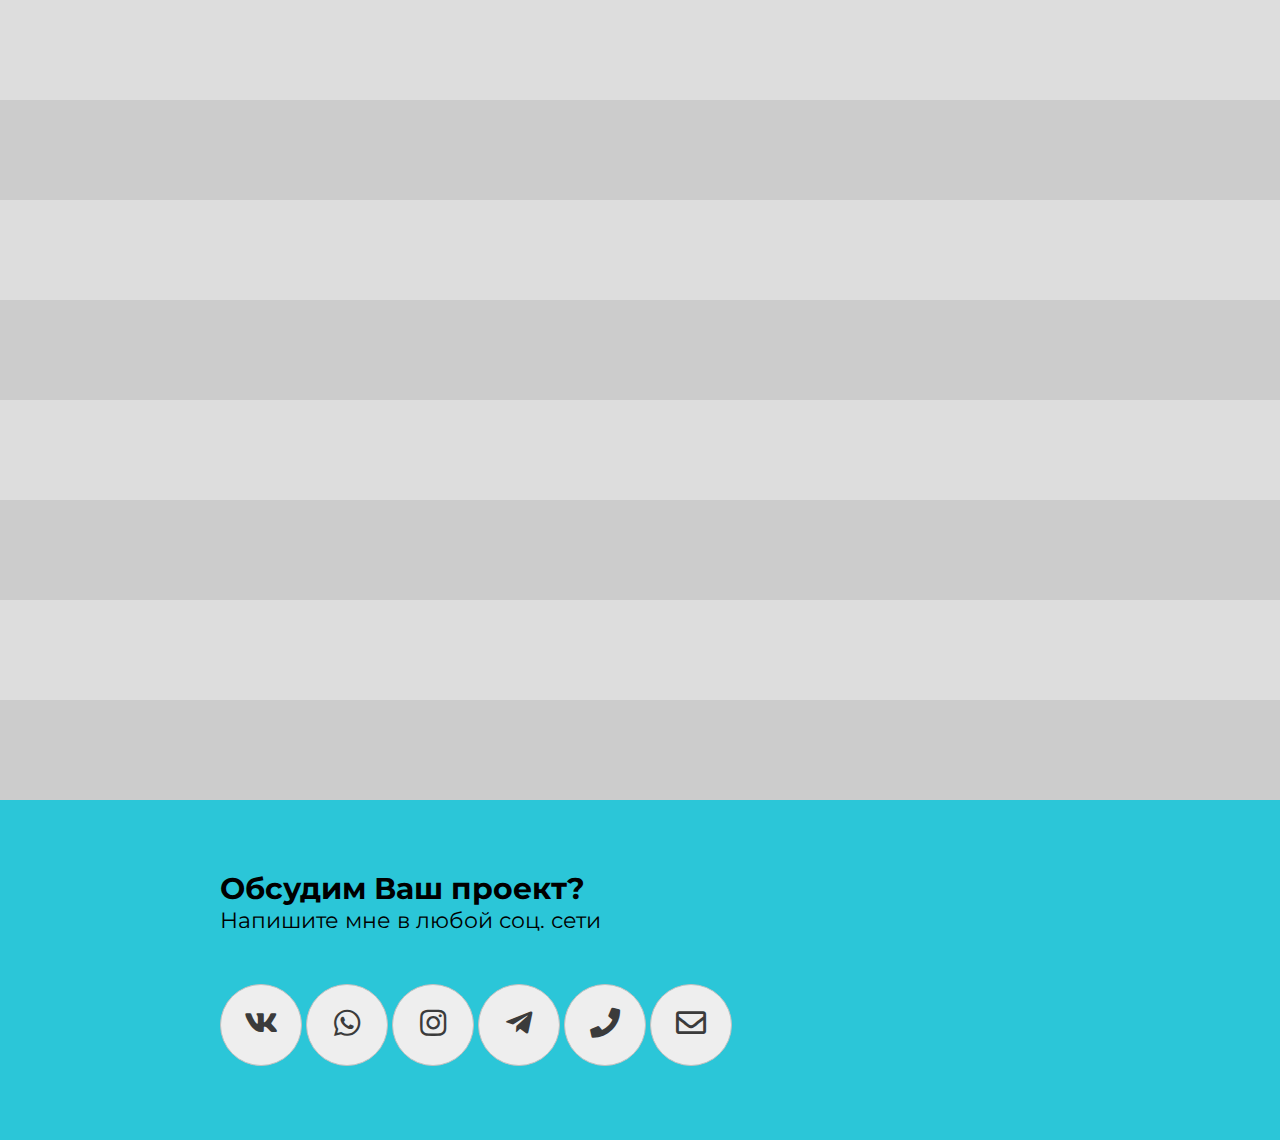
==== index2.html @ 01a526e4 "some tests, nothing new" ====
<!-- <!DOCTYPE html>
<html>
 
<head>
  <meta name="viewport" content="width=device-width, initial-scale=1.0" />
  <title>Change Color on Scroll</title>
 
  <style>
    body {
      background-color: #FDE74C;
      transition: all 1s ease-in;
      padding: 50px;
      color: #111;
      font-family: sans-serif;
      line-height: 32px;
      font-size: 18px;
    }
 
    h1 {
      font-family: sans-serif;
    }
 
    .colorOne {
      background-color: #9BC53D;
      color: #000;
    }
 
    .colorTwo {
      background-color: #FFF;
      color: #000;
    }
 
    #mainContent {
      width: 420px;
      margin: 0 auto;
    }
 
    #mainContent p {
      padding: 20px;
    }
 
    #mainContent #firstBox {
      font-weight: bold;
      transform: translate3d(-30px, 0, 0);
      transition: all .5s ease-out;
      opacity: 0;
    }
 
    #mainContent #firstBox.active {
      background-color: #333;
      color: #FFF;
      transform: translate3d(0, 0, 0);
      opacity: 1;
    }
 
    #mainContent #secondBox {
      transition: all .2s ease-in-out;
      transform: translate3d(0, 30px, 0);
      opacity: 0;
    }
 
    #mainContent #secondBox.active {
      background-color: #1581AF;
      color: #FFF;
      transform: translate3d(0, 0, 0);
      opacity: 1;
    }
 
    #mainContent ol li {
      padding-left: 7px;
      margin-bottom: 15px;
      transition: all .2s ease-in-out;
      transform: translate3d(20px, 0, 0);
      opacity: 0;
    }
 
    #mainContent ol li.active {
      transform: translate3d(0px, 0, 0);
      opacity: 1;
    }
  </style>
</head>
 
<body>
  <div id="mainContent">
    <h1>Scroll Down</h1>
    <p>Lorem ipsum dolor sit amet, consectetur adipiscing elit. Curabitur quis massa a arcu efficitur suscipit vehicula et risus.</p>
    <ol id="myList">
      <li>Nam sagittis est non enim ultrices elementum. </li>
      <li>Sed id ligula sed mi tempor ornare.</li>
      <li>Aenean feugiat risus eget sagittis volutpat. Proin quis orci a metus lacinia auctor eget id nisi.</li>
      <li>Donec pulvinar nunc feugiat semper consequat.</li>
      <li>Etiam cursus justo eget libero gravida, nec faucibus mauris posuere.</li>
      <li>In nec sem id libero egestas cursus vel a urna.</li>
      <li>Fusce pulvinar arcu eu lobortis egestas. Maecenas eleifend felis ut urna consectetur, et pellentesque mi molestie.</li>
      <li>Aliquam ut felis venenatis, dapibus ante non, gravida nulla.</li>
      <li>Donec consectetur quam in urna commodo, sed aliquet metus vehicula.</li>
      <li>Mauris eget est sit amet felis eleifend sagittis non id nulla.</li>
    </ol>
    <p id="firstBox">Phasellus tortor nisl, dapibus at posuere sed, tempor in massa. Pellentesque eu sodales orci, finibus congue libero. Mauris molestie bibendum posuere.</p>
    <p>Nunc blandit varius sapien quis ultrices. Vestibulum et consequat augue. Pellentesque et maximus nisl, sit amet dictum ante.</p>
    <p id="secondBox">Nullam magna augue, consequat eu augue ut, volutpat fringilla est. Ut commodo ac magna vulputate dictum.</p>
  </div>
 
  <script>
    var isScrolling = false;
 
    window.addEventListener("scroll", throttleScroll, false);
 
    function throttleScroll(e) {
      if (isScrolling == false) {
        window.requestAnimationFrame(function() {
          scrolling(e);
          isScrolling = false;
        });
      }
      isScrolling = true;
    }
 
    document.addEventListener("DOMContentLoaded", scrolling, false);
 
    var listItems = document.querySelectorAll("#mainContent ol li");
    var firstBox = document.querySelector("#firstBox");
    var secondBox = document.querySelector("#secondBox");
 
    function scrolling(e) {
 
      if (isPartiallyVisible(firstBox)) {
        firstBox.classList.add("active");
 
        document.body.classList.add("colorOne");
        document.body.classList.remove("colorTwo");
      } else {
        document.body.classList.remove("colorOne");
        document.body.classList.remove("colorTwo");
      }
 
      if (isFullyVisible(secondBox)) {
        secondBox.classList.add("active");
 
        document.body.classList.add("colorTwo");
        document.body.classList.remove("colorOne");
      }
 
      for (var i = 0; i < listItems.length; i++) {
        var listItem = listItems[i];
 
        if (isPartiallyVisible(listItem)) {
          listItem.classList.add("active");
        } else {
          listItem.classList.remove("active");
        }
      }
    }
 
    function isPartiallyVisible(el) {
      var elementBoundary = el.getBoundingClientRect();
 
      var top = elementBoundary.top;
      var bottom = elementBoundary.bottom;
      var height = elementBoundary.height;
 
      return ((top + height >= 0) && (height + window.innerHeight >= bottom));
    }
 
    function isFullyVisible(el) {
      var elementBoundary = el.getBoundingClientRect();
 
      var top = elementBoundary.top;
      var bottom = elementBoundary.bottom;
 
      return ((top >= 0) && (bottom <= window.innerHeight));
    }
  </script>
</body>
 
</html> -->
<!--



<!DOCTYPE html>
<html lang="en">
<head>
	<script>
	var x = document.getElementById('xscroll');
var y = document.getElementById('yscroll');

document.onscroll = function (event)
  { 
  x.innerHTML = window.pageXOffset;
  y.innerHTML = window.pageYOffset;
  };	
</script>
	<meta charset="UTF-8">
	<title>Document</title>
</head>
<body>
	<div style="width: 1500px; height: 1100px; padding: 400px">
  Вертикальная: <span id="yscroll">0</span><br>
  Горизонтальная: <span id="xscroll">0</span>
</div>
</body>
</html> -->





<!-- 
<!DOCTYPE html>
<html lang="en">
<head>
  <script src="https://yastatic.net/jquery/3.3.1/jquery.min.js"></script>
  <script>
    $(document).ready(function(){

  var $bg_blue = $('.bg-blue');
  var bg_state = null;
  var scroll_orange = 20;
  var scroll_blue = 420;

  $(window).scroll(function() {
    var scroll_current = $(this).scrollTop();
    if (scroll_current < scroll_orange) {
      if (bg_state != 'orange') {
        bg_state = 'orange';
        $bg_blue.stop().animate({
          opacity: 0
        });
      }
    } else if (scroll_current > scroll_blue) {
      if (bg_state != 'blue') {
        bg_state = 'blue';
        $bg_blue.stop().animate({
          opacity: 1
        });
      }
    } else {
      bg_state = null;
      $bg_blue.stop().animate({
        opacity: (scroll_current - scroll_orange) / (scroll_blue - scroll_orange)
      });
    }
  });
    
});//jQuery
  </script>
  <style>
    .bg, .bg-blue {
  height: 100%;
  left: 0;
  position: fixed;
  top: 0;
  width: 100%; 
}

.bg {
  background: orange;
  z-index: -4; 
}

.bg-blue {
  background: blue;
  z-index: -3; 
  opacity: 0; 
}
  </style>
  <meta charset="UTF-8">
  <title>Document</title>
</head>
<body>
  <div class="bg"></div>
<div class="bg-blue"></div>
<p>Scrool up and down to change the background.</p>
<p>Scrool up and down to change the background.</p>
<p>Scrool up and down to change the background.</p>
<p>Scrool up and down to change the background.</p>
<p>Scrool up and down to change the background.</p>
<p>Scrool up and down to change the background.</p>
<p>Scrool up and down to change the background.</p>
<p>Scrool up and down to change the background.</p>
<p>Scrool up and down to change the background.</p>
<p>Scrool up and down to change the background.</p>
<p>Scrool up and down to change the background.</p>
<p>Scrool up and down to change the background.</p>
<p>Scrool up and down to change the background.</p>
<p>Scrool up and down to change the background.</p>
<p>Scrool up and down to change the background.</p>
<p>Scrool up and down to change the background.</p>
<p>Scrool up and down to change the background.</p>
<p>Scrool up and down to change the background.</p>
<p>Scrool up and down to change the background.</p>
<p>Scrool up and down to change the background.</p>
<p>Scrool up and down to change the background.</p>
<p>Scrool up and down to change the background.</p>
<p>Scrool up and down to change the background.</p>
<p>Scrool up and down to change the background.</p>
</body>
</html> 
 -->



 <!DOCTYPE html>
 <html lang="en">
 <head>
  <!-- <script src="https://yastatic.net/jquery/3.3.1/jquery.min.js"></script> -->
  <script src="https://code.jquery.com/jquery-3.5.1.min.js"></script>
  <meta charset="UTF-8">
  <title>syjoosy</title>
  <link rel="stylesheet" href="style.css"> 
  <link rel="stylesheet" href="https://cdnjs.cloudflare.com/ajax/libs/animate.css/4.0.0/animate.min.css"/>
  <link href="https://fonts.googleapis.com/css2?family=Montserrat:wght@100;300;400;600;700&display=swap" rel="stylesheet">
  <link rel="stylesheet" href="https://use.fontawesome.com/releases/v5.8.2/css/all.css" crossorigin="anonymous">
  <!-- <script src="script.js"></script> -->
  <script>
      $(window).scroll(function() {
    var winHeight = $(window).height();
    var docHeight = $(document).height();
    var winScrolled = $(window).scrollTop();
    var docScrolled = $(document).scrollTop();
    var scrollPercent = 100 * winScrolled / (docHeight - winHeight);
    $('#main').css('width', scrollPercent + "%");
  });
    </script>

    <!-- <style>
      * {
  margin: 0;
  padding: 0;
}

section {
  height: 100px;
}

section:nth-of-type(even) {
  background-color: #ccc;
}

section:nth-of-type(odd) {
  background-color: #ddd;
}

#main {
  /*position: fixed;*/
  top: 0;
  left: 0;
  /*height: 50px;*/
  background: linear-gradient(to right, #2bc6d8, #2bc6d8);
}

.forma {
    background: #2bc6d8;
    height: 300px;
    padding: 20px; 
}


.forma > p {
    font-size: 22px;
    margin-left: 200px;
}

.name {
    margin: 50px 0 0 200px;
    font-size: 30px;
}


.soc {
    margin: 50px 0 0 200px;
}

.forma > .soc > a {
  display: inline-block;
  width: 80px;
  height: 80px;
  text-align: center;
  line-height: 50px;
  border-radius: 50%;
  background: #eee;
  border: 1px solid silver;
  cursor: pointer;
  color: #3b3b3b;
  transition: transform 600ms ease;
}
.forma > .soc > a > div > i {
    margin-top: 23px;
    font-size: 30px;
}

.soc a:hover {
  transform: translateY(-10px);
}
    </style> -->
    </head>
 <body>
   <div ></div>
  <article>
    <section></section>
    <section></section>
    <section></section>
    <section></section>
    <section></section>
    <section></section>
    <section></section>
    <section></section>
  </article>
  <div class="forma" id="main">
    <h6 class="name">Обсудим Ваш проект?</h6>
    <!-- <p>Оставьте заявку, я свяжусь с вами</p>
    <input type="text" size="20">
    <input type="text" size="20"> -->
    <p>Напишите мне в любой соц. сети</p>
    <div class="soc">
      <a href="https://vk.com/syjoosy" target="_blank"><div><i class="fab fa-vk"></i></div></a>
      <a href="https://wa.me/7929594****" target="_blank"><div><i class="fab fa-whatsapp"></i></div></a>
      <a href="https://www.instagram.com/syjoosy/" target="_blank"><div><i class="fab fa-instagram"></i></div></a>
      <a href="https://t.me/syjoosy" target="_blank"><div><i class="fab fa-telegram-plane"></i></div></a>
      <a href="tel:7929594****"><div><i class="fas fa-phone"></i></div></a>
      <a href="mailto:vadim*****@yandex.ru"><div><i class="far fa-envelope"></i></div></a>
    </div>
  </div>
 </body>
 </html>
---- style.css ----
* {
    margin: 0px;
    font-family: 'Montserrat', sans-serif;
    /*font-family: 'Evolventa',Arial,sans-serif;
    font-weight: 600;*/
}

header {
    margin-top: 70px;
    font-weight: 300;
    background: #fbfbfb;
    width: 96.9%;
    padding:25px;
    display: -webkit-inline-flex;
    display: inline-flex;
}

section {
  height: 100px;
}

section:nth-of-type(even) {
  background-color: #ccc;
}

section:nth-of-type(odd) {
  background-color: #ddd;
}

#main {
  /*position: fixed;*/
  top: 0;
  left: 0;
  /*height: 50px;  */
  background: linear-gradient(to right, #2bc6d8, #2bc6d8);
}

body {
        
}

a {
    text-decoration: none;
}
 
.et-slide {
    display: flex;
    flex-direction: column;
    justify-content: center;
    align-items: center;
    height: 100vh;
    position: relative;
    background: #eee;
    text-align: center;
    padding: 0 2em;

    
}


.et-hero-tabs-container {
    display: flex;
    flex-direction: row;
    position: absolute;
    bottom: 0;
    width: 100%;
    height: 70px;
    box-shadow: 0 0 20px rgba(0, 0, 0, 0.1);
    background: #fff;
    z-index: 10;
}

.et-hero-tabs-container {
        position: fixed;
        top: 0;
    }


.et-hero-tab {
    display: flex;
    justify-content: center;
    align-items: center;
    flex: 1;
    color: #000;
    letter-spacing: 0.1rem;
        transition: all 0.5s ease;
        font-size: 0.8rem;
}

.et-hero-tab:hover {
            color:white;
      background: #2bc6d8;
            transition: all 0.7s ease;
    }

.et-hero-tab-slider {
    position: absolute;
    bottom: 0;
    width: 0;
    height: 6px;
    background: #66B1F1;
    transition: left 0.3s ease;
}

/*@supports (height: 100vh) { 
.et-hero-tab-slider {
background: linear-gradient(to right top, #0089f2 50%, #DDD 50%);
        background-size: 100% calc(100% - 100vh + 129px);
        background-repeat: no-repeat;
}
.et-hero-tab-slider:before{
        content:'';
        position: fixed;
        top: 128px;
        bottom: 0;
        width: 100%;
        z-index: -1;
        background: white;
    }
}*/

@media (min-width: 800px) {
    .et-hero-tabs,
    .et-slide {
    h1 {
        font-size: 3rem;
    }
    h3 {
        font-size: 1rem;
    }
    }
    .et-hero-tab {
        font-size: 1rem;
    }
}

.logo {
    display: flex;
    flex-direction: row;
    margin: 0px 0px 0px 120px;
}

.info > a {
    color: black;
    text-decoration: none;
    font-size: 18px;
}

header > div {
    display: table-cell;
}

.line {
    margin-top: 10px;
}

.info {
    text-align: center;
}

.info > p {
    font-size: 20px;
    display: inline-block;
    padding: 30px;
}

.logo-bottom {
    width: 100%;
    background: #fbfbfb;
    display: -webkit-inline-flex;
    display: inline-flex;
}

.logo-bottom > div  {
    display: inline-block;
}


#iso:hover {
    transform: scale(1.1);
    transition: .5s;
}

#iso:not(:hover) {
    transform: scale(1);
    transition: .5s;
}

.logo-bottom-p {
    font-weight: 300;
    margin: 100px 0 10px 200px;
}

.logo-bottom-p-2 {
    margin-left: 200px;
}

.logo-bottom > div > img {
    margin-left: 160px;
}

.buttons {
    margin: 50px 0 0 200px;
}

.buttons > a {
    color: #2bc6d8;
    border: 2px solid #2bc6d8;
    border-radius: 20px;
    text-decoration: none;
    padding: 10px;
    margin-right: 15px;
}

#calc {
    background: #2bc6d8;
    color: white;
}

#calc:hover {
    transition-duration: .5s;
    background: white;
    color: #2bc6d8;
}


#calc:not(:hover) {
    transition-duration: .5s;
    background: #2bc6d8;
    color: white;
}

#help:hover {
    transition-duration: .5s;
    background: #2bc6d8;
    color: white;
}

#help:not(:hover) {
    transition-duration: .5s;
    background: white;
    color: #2bc6d8;
}


.service-text {
  margin: 0 0 0 200px;
  font-size: 27px;
}


.service-images {
    display: -webkit-inline-flex;
    display: inline-flex;
    flex-flow: row wrap;
    margin-left: 50px;
    padding: 20px;
    vertical-align: top;
    clear: both;
}

.break {
  flex-basis: 100%;
  height: 0;
}

.service-images > div {
    margin: 0 20px 50px 130px;
    display: inline-block;
}
.service-images > div > p {

}
.back {
    padding: 15px;
    background: #fbfbfb;
    height: 110px;
    border-radius: 0 0 5px 5px;
}

.back > a {
    color: #2bc6d8;
    border: 2px solid #2bc6d8;
    border-radius: 20px;
    text-decoration: none;
    padding: 10px;
}

.back > a:hover {
    transition-duration: .5s;
    background: #2bc6d8;
    color: white;
}

.back > a:not(:hover) {
    transition-duration: .5s;
    background: white;
    color: #2bc6d8;
}

.simage > img {
    border-radius: 5px 5px 0 0;
}

.simage-name {
    font-size: 18px; 
    font-weight: 300;
}

.simage-text {
    font-size: 22px; 
    font-weight: 400; 
    margin-bottom: 20px;
}

body {
    background: #e6e6e6;
    background: #e7eaf2;
}

.forma {
    background: #2bc6d8;
    height: 300px;
    padding: 20px; 
}


.forma > p {
    font-size: 22px;
    margin-left: 200px;
}

.name {
    margin: 50px 0 0 200px;
    font-size: 30px;
}


.soc {
    margin: 50px 0 0 200px;
}

.forma > .soc > a {
  display: inline-block;
  width: 80px;
  height: 80px;
  text-align: center;
  line-height: 50px;
  border-radius: 50%;
  background: #eee;
  border: 1px solid silver;
  cursor: pointer;
  color: #3b3b3b;
  transition: transform 600ms ease;
}
.forma > .soc > a > div > i {
    margin-top: 23px;
    font-size: 30px;
}

.soc a:hover {
  transform: translateY(-10px);
}

.diplom {
    width: 100%;
    height: 800px;
    background: #fbfbfb;
    margin-top: 100px;
    display: flex;
}

.diplom-name {
    font-size: 30px;
    margin: 50px 0 0 200px;
}

.diplom > p {
    font-size: 20px;
    text-align: right;
}

.diplom-text {
    margin: 40px 240px 0 950px;
    line-height: 33px; 
}

.diplom-text > p {
    margin-top: 50px;
}

.diplom-text > ul {
    list-style-type: none; 
}

.diplom-text > ul > li {
    counter-increment: step-counter;
}

.diplom-text > ul > li:before {
    content: counter(step-counter);
    margin-right: 5px;
    font-size: 80%;
    background-color: #2bc6d8;
    color: white;
    font-weight: bold;
    padding: 3px 8px;
    border-radius: 3px;
}

.diplom-text > ul > li.active {
    transform: translate3d(0px, 0, 0);
    opacity: 1;
}

.diplom > a {
    position: absolute;
    margin: 50px 0 0 200px;
    z-index: 0;
}

#hand {
    position: absolute;
    z-index: 1;
    margin: 310px 0 0 720px;
    width: 150px;
    height: 150px;
}

#itproger {
    text-decoration: none;
    color: #2bc6d8;
}
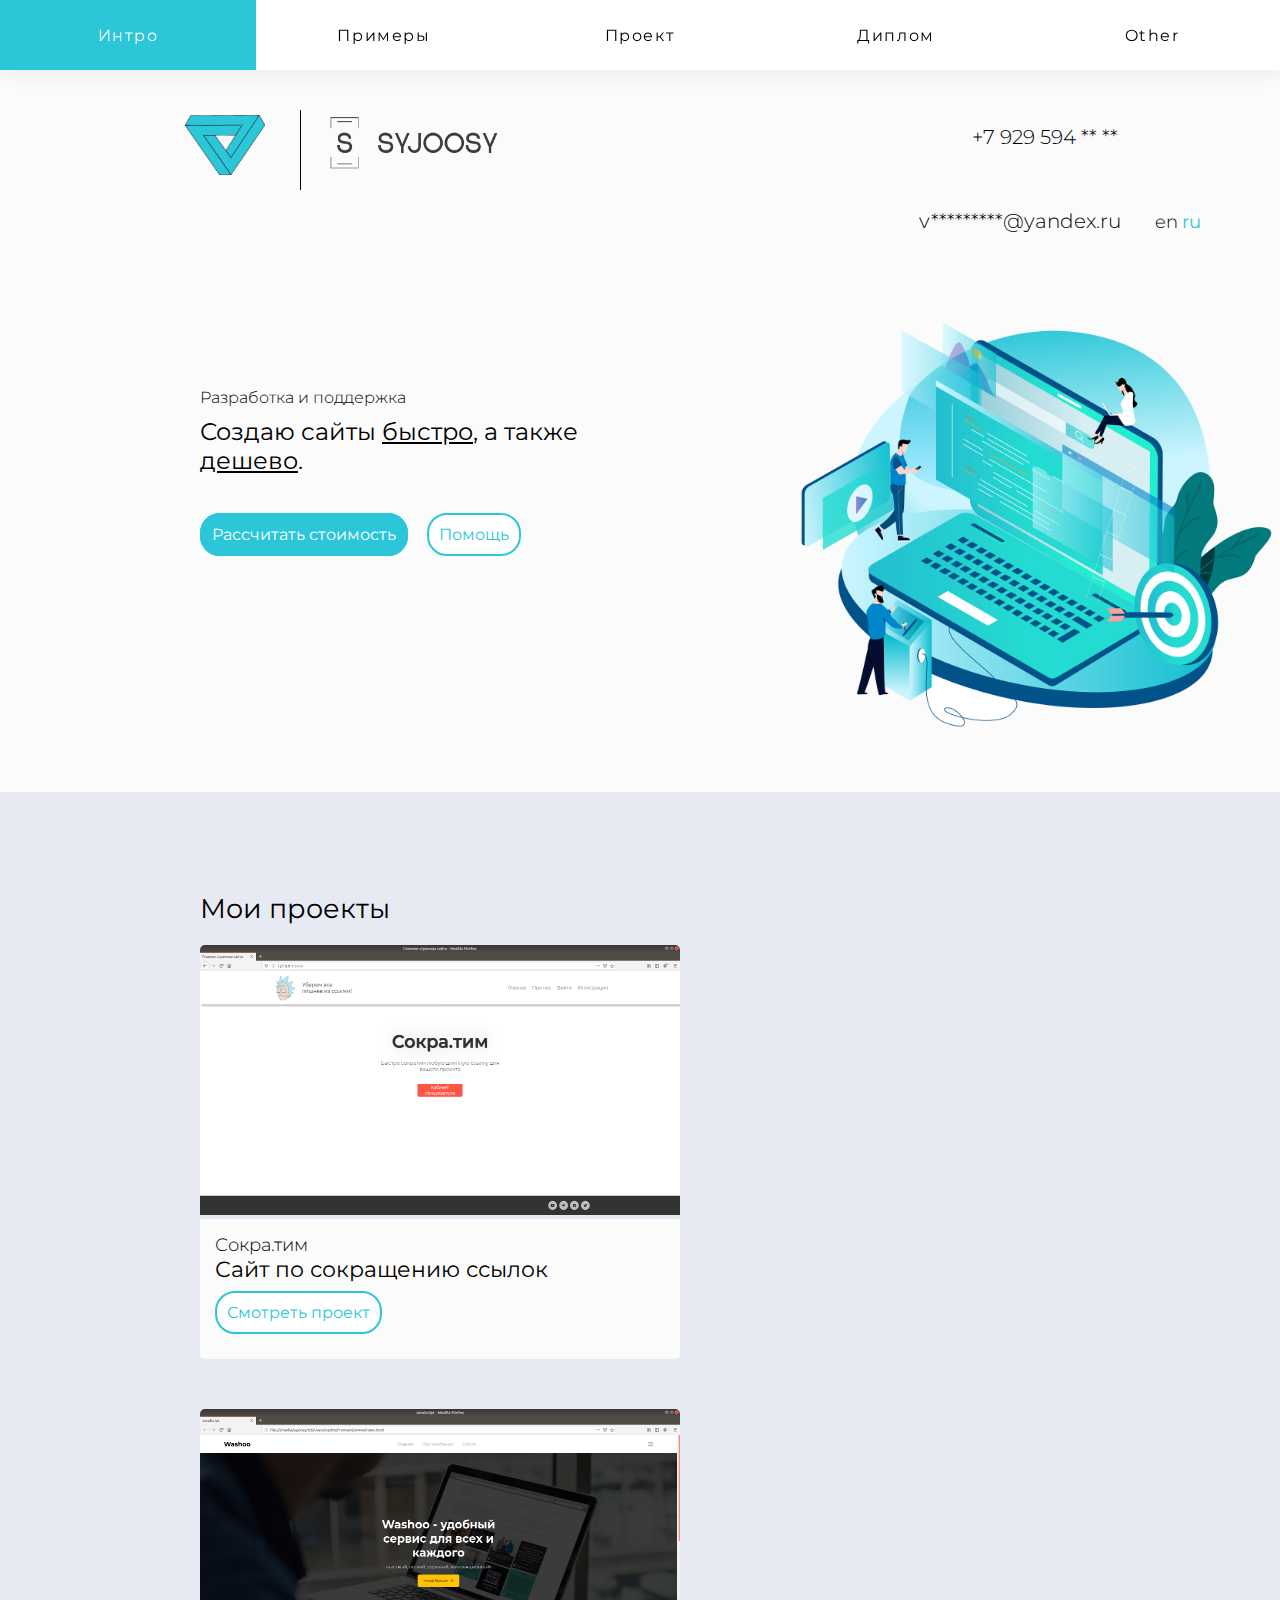
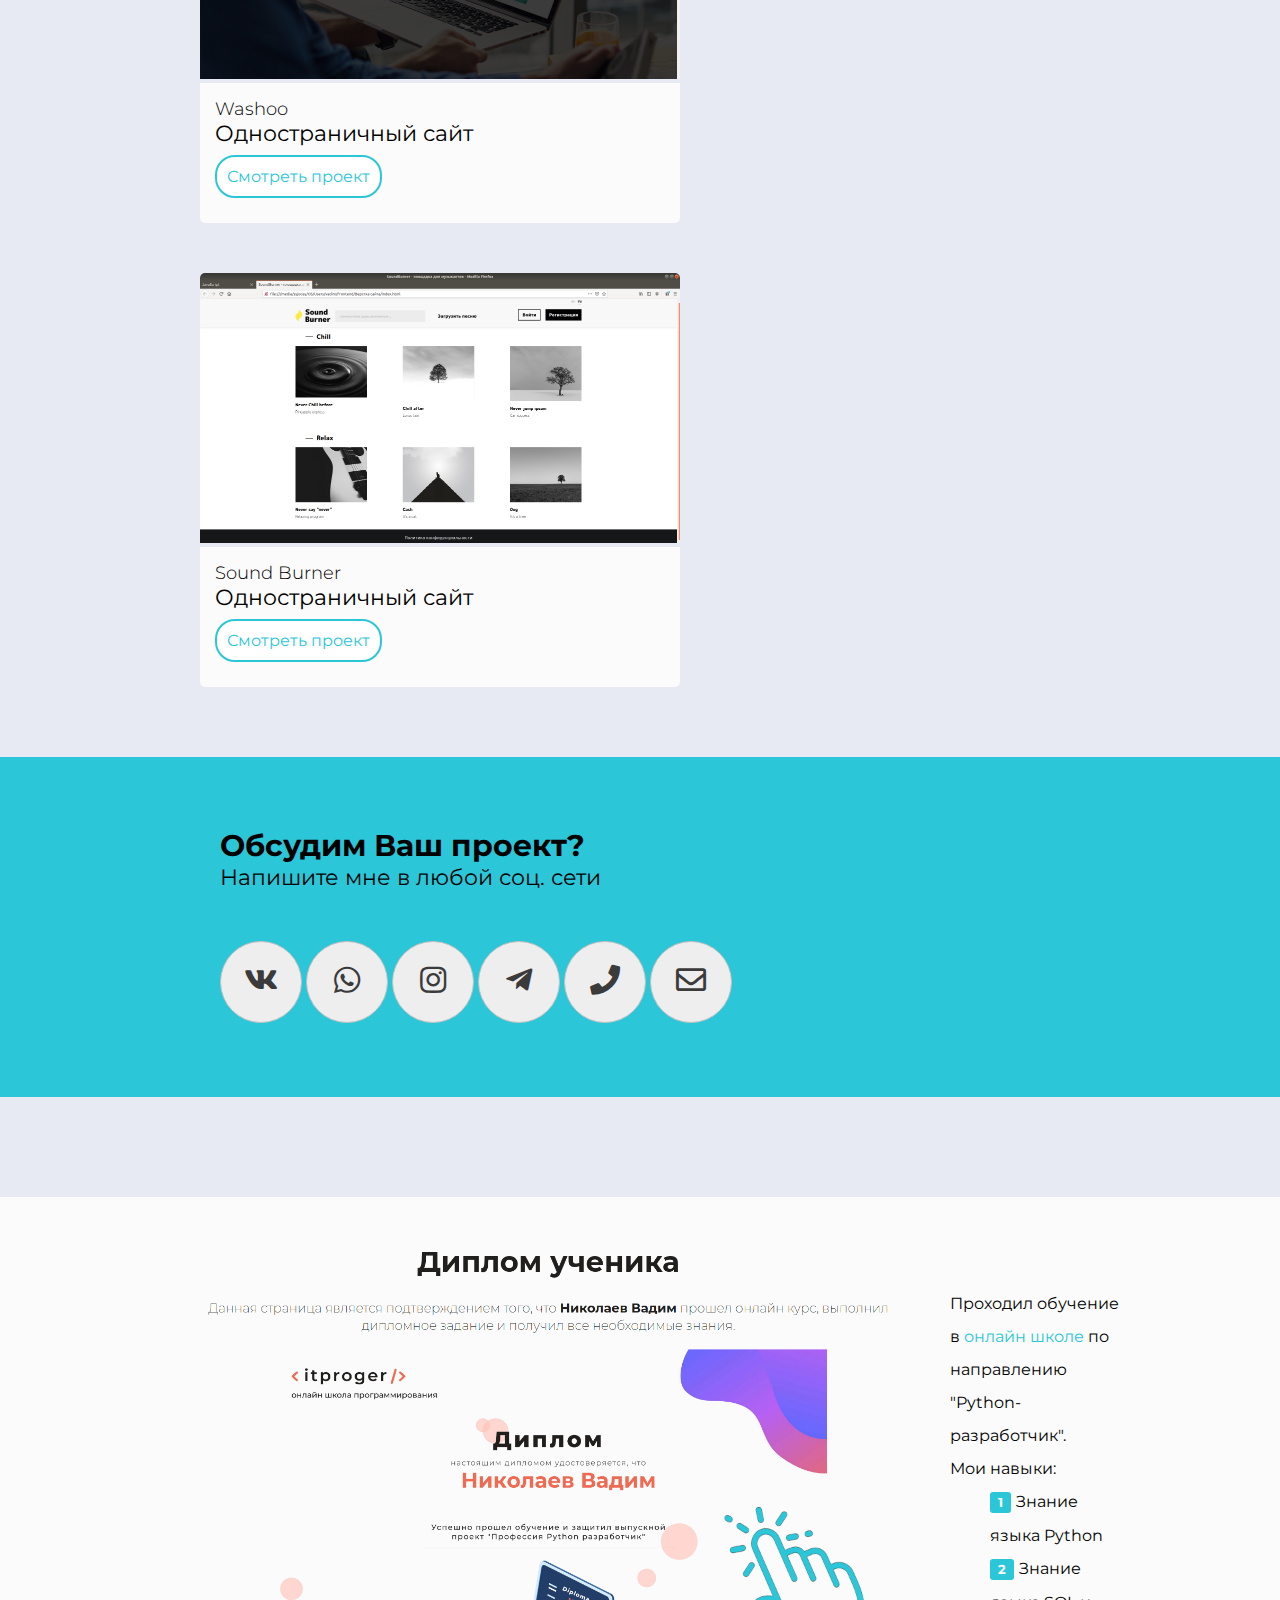
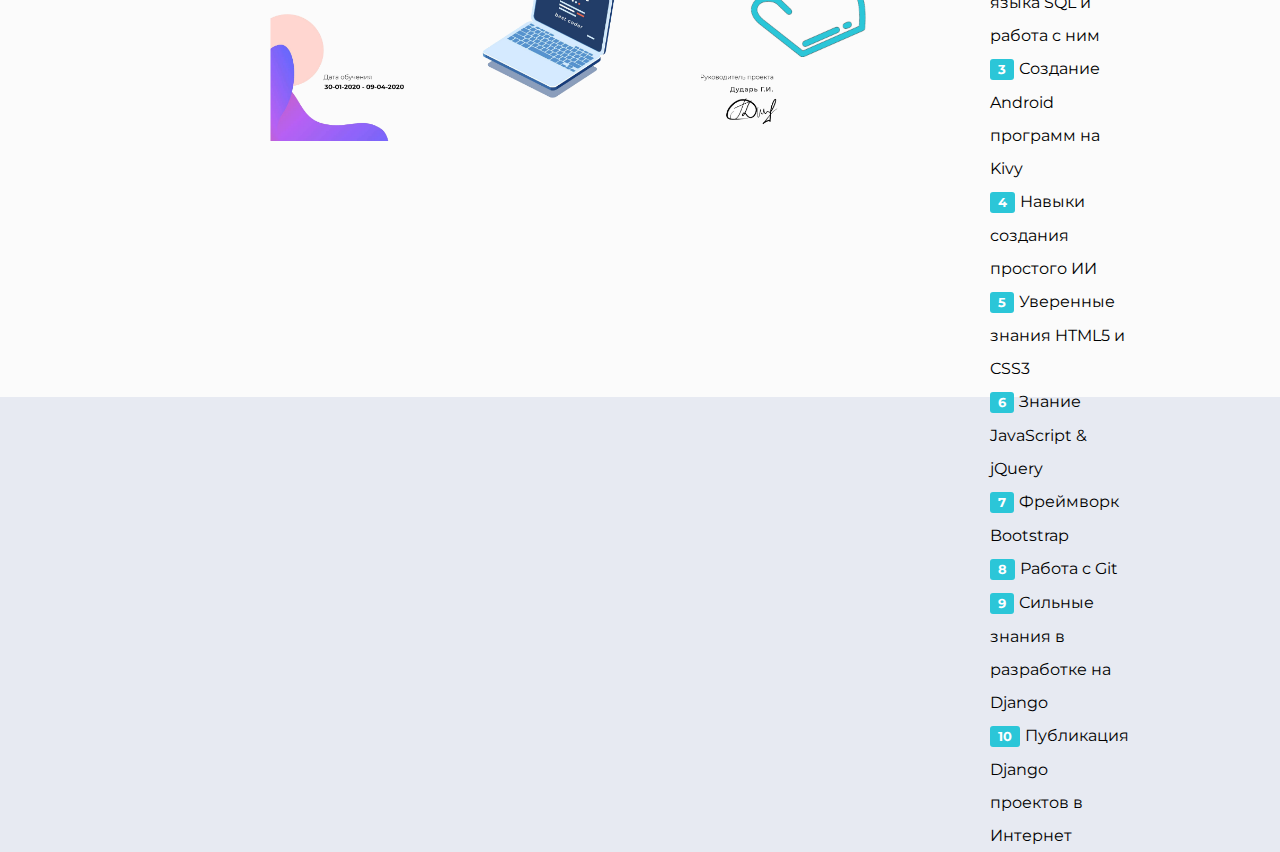
==== commit 34bb2dcc: "added animation" ====
--- a/index2.html
+++ b/index2.html
@@ -1,311 +1,6 @@
-<!-- <!DOCTYPE html>
-<html>
- 
-<head>
-  <meta name="viewport" content="width=device-width, initial-scale=1.0" />
-  <title>Change Color on Scroll</title>
- 
-  <style>
-    body {
-      background-color: #FDE74C;
-      transition: all 1s ease-in;
-      padding: 50px;
-      color: #111;
-      font-family: sans-serif;
-      line-height: 32px;
-      font-size: 18px;
-    }
- 
-    h1 {
-      font-family: sans-serif;
-    }
- 
-    .colorOne {
-      background-color: #9BC53D;
-      color: #000;
-    }
- 
-    .colorTwo {
-      background-color: #FFF;
-      color: #000;
-    }
- 
-    #mainContent {
-      width: 420px;
-      margin: 0 auto;
-    }
- 
-    #mainContent p {
-      padding: 20px;
-    }
- 
-    #mainContent #firstBox {
-      font-weight: bold;
-      transform: translate3d(-30px, 0, 0);
-      transition: all .5s ease-out;
-      opacity: 0;
-    }
- 
-    #mainContent #firstBox.active {
-      background-color: #333;
-      color: #FFF;
-      transform: translate3d(0, 0, 0);
-      opacity: 1;
-    }
- 
-    #mainContent #secondBox {
-      transition: all .2s ease-in-out;
-      transform: translate3d(0, 30px, 0);
-      opacity: 0;
-    }
- 
-    #mainContent #secondBox.active {
-      background-color: #1581AF;
-      color: #FFF;
-      transform: translate3d(0, 0, 0);
-      opacity: 1;
-    }
- 
-    #mainContent ol li {
-      padding-left: 7px;
-      margin-bottom: 15px;
-      transition: all .2s ease-in-out;
-      transform: translate3d(20px, 0, 0);
-      opacity: 0;
-    }
- 
-    #mainContent ol li.active {
-      transform: translate3d(0px, 0, 0);
-      opacity: 1;
-    }
-  </style>
-</head>
- 
-<body>
-  <div id="mainContent">
-    <h1>Scroll Down</h1>
-    <p>Lorem ipsum dolor sit amet, consectetur adipiscing elit. Curabitur quis massa a arcu efficitur suscipit vehicula et risus.</p>
-    <ol id="myList">
-      <li>Nam sagittis est non enim ultrices elementum. </li>
-      <li>Sed id ligula sed mi tempor ornare.</li>
-      <li>Aenean feugiat risus eget sagittis volutpat. Proin quis orci a metus lacinia auctor eget id nisi.</li>
-      <li>Donec pulvinar nunc feugiat semper consequat.</li>
-      <li>Etiam cursus justo eget libero gravida, nec faucibus mauris posuere.</li>
-      <li>In nec sem id libero egestas cursus vel a urna.</li>
-      <li>Fusce pulvinar arcu eu lobortis egestas. Maecenas eleifend felis ut urna consectetur, et pellentesque mi molestie.</li>
-      <li>Aliquam ut felis venenatis, dapibus ante non, gravida nulla.</li>
-      <li>Donec consectetur quam in urna commodo, sed aliquet metus vehicula.</li>
-      <li>Mauris eget est sit amet felis eleifend sagittis non id nulla.</li>
-    </ol>
-    <p id="firstBox">Phasellus tortor nisl, dapibus at posuere sed, tempor in massa. Pellentesque eu sodales orci, finibus congue libero. Mauris molestie bibendum posuere.</p>
-    <p>Nunc blandit varius sapien quis ultrices. Vestibulum et consequat augue. Pellentesque et maximus nisl, sit amet dictum ante.</p>
-    <p id="secondBox">Nullam magna augue, consequat eu augue ut, volutpat fringilla est. Ut commodo ac magna vulputate dictum.</p>
-  </div>
- 
-  <script>
-    var isScrolling = false;
- 
-    window.addEventListener("scroll", throttleScroll, false);
- 
-    function throttleScroll(e) {
-      if (isScrolling == false) {
-        window.requestAnimationFrame(function() {
-          scrolling(e);
-          isScrolling = false;
-        });
-      }
-      isScrolling = true;
-    }
- 
-    document.addEventListener("DOMContentLoaded", scrolling, false);
- 
-    var listItems = document.querySelectorAll("#mainContent ol li");
-    var firstBox = document.querySelector("#firstBox");
-    var secondBox = document.querySelector("#secondBox");
- 
-    function scrolling(e) {
- 
-      if (isPartiallyVisible(firstBox)) {
-        firstBox.classList.add("active");
- 
-        document.body.classList.add("colorOne");
-        document.body.classList.remove("colorTwo");
-      } else {
-        document.body.classList.remove("colorOne");
-        document.body.classList.remove("colorTwo");
-      }
- 
-      if (isFullyVisible(secondBox)) {
-        secondBox.classList.add("active");
- 
-        document.body.classList.add("colorTwo");
-        document.body.classList.remove("colorOne");
-      }
- 
-      for (var i = 0; i < listItems.length; i++) {
-        var listItem = listItems[i];
- 
-        if (isPartiallyVisible(listItem)) {
-          listItem.classList.add("active");
-        } else {
-          listItem.classList.remove("active");
-        }
-      }
-    }
- 
-    function isPartiallyVisible(el) {
-      var elementBoundary = el.getBoundingClientRect();
- 
-      var top = elementBoundary.top;
-      var bottom = elementBoundary.bottom;
-      var height = elementBoundary.height;
- 
-      return ((top + height >= 0) && (height + window.innerHeight >= bottom));
-    }
- 
-    function isFullyVisible(el) {
-      var elementBoundary = el.getBoundingClientRect();
- 
-      var top = elementBoundary.top;
-      var bottom = elementBoundary.bottom;
- 
-      return ((top >= 0) && (bottom <= window.innerHeight));
-    }
-  </script>
-</body>
- 
-</html> -->
-<!--
-
-
-
 <!DOCTYPE html>
-<html lang="en">
-<head>
-	<script>
-	var x = document.getElementById('xscroll');
-var y = document.getElementById('yscroll');
-
-document.onscroll = function (event)
-  { 
-  x.innerHTML = window.pageXOffset;
-  y.innerHTML = window.pageYOffset;
-  };	
-</script>
-	<meta charset="UTF-8">
-	<title>Document</title>
-</head>
-<body>
-	<div style="width: 1500px; height: 1100px; padding: 400px">
-  Вертикальная: <span id="yscroll">0</span><br>
-  Горизонтальная: <span id="xscroll">0</span>
-</div>
-</body>
-</html> -->
-
-
-
-
-
-<!-- 
-<!DOCTYPE html>
-<html lang="en">
-<head>
-  <script src="https://yastatic.net/jquery/3.3.1/jquery.min.js"></script>
-  <script>
-    $(document).ready(function(){
-
-  var $bg_blue = $('.bg-blue');
-  var bg_state = null;
-  var scroll_orange = 20;
-  var scroll_blue = 420;
-
-  $(window).scroll(function() {
-    var scroll_current = $(this).scrollTop();
-    if (scroll_current < scroll_orange) {
-      if (bg_state != 'orange') {
-        bg_state = 'orange';
-        $bg_blue.stop().animate({
-          opacity: 0
-        });
-      }
-    } else if (scroll_current > scroll_blue) {
-      if (bg_state != 'blue') {
-        bg_state = 'blue';
-        $bg_blue.stop().animate({
-          opacity: 1
-        });
-      }
-    } else {
-      bg_state = null;
-      $bg_blue.stop().animate({
-        opacity: (scroll_current - scroll_orange) / (scroll_blue - scroll_orange)
-      });
-    }
-  });
-    
-});//jQuery
-  </script>
-  <style>
-    .bg, .bg-blue {
-  height: 100%;
-  left: 0;
-  position: fixed;
-  top: 0;
-  width: 100%; 
-}
-
-.bg {
-  background: orange;
-  z-index: -4; 
-}
-
-.bg-blue {
-  background: blue;
-  z-index: -3; 
-  opacity: 0; 
-}
-  </style>
-  <meta charset="UTF-8">
-  <title>Document</title>
-</head>
-<body>
-  <div class="bg"></div>
-<div class="bg-blue"></div>
-<p>Scrool up and down to change the background.</p>
-<p>Scrool up and down to change the background.</p>
-<p>Scrool up and down to change the background.</p>
-<p>Scrool up and down to change the background.</p>
-<p>Scrool up and down to change the background.</p>
-<p>Scrool up and down to change the background.</p>
-<p>Scrool up and down to change the background.</p>
-<p>Scrool up and down to change the background.</p>
-<p>Scrool up and down to change the background.</p>
-<p>Scrool up and down to change the background.</p>
-<p>Scrool up and down to change the background.</p>
-<p>Scrool up and down to change the background.</p>
-<p>Scrool up and down to change the background.</p>
-<p>Scrool up and down to change the background.</p>
-<p>Scrool up and down to change the background.</p>
-<p>Scrool up and down to change the background.</p>
-<p>Scrool up and down to change the background.</p>
-<p>Scrool up and down to change the background.</p>
-<p>Scrool up and down to change the background.</p>
-<p>Scrool up and down to change the background.</p>
-<p>Scrool up and down to change the background.</p>
-<p>Scrool up and down to change the background.</p>
-<p>Scrool up and down to change the background.</p>
-<p>Scrool up and down to change the background.</p>
-</body>
-</html> 
- -->
-
-
-
- <!DOCTYPE html>
  <html lang="en">
  <head>
-  <!-- <script src="https://yastatic.net/jquery/3.3.1/jquery.min.js"></script> -->
   <script src="https://code.jquery.com/jquery-3.5.1.min.js"></script>
   <meta charset="UTF-8">
   <title>syjoosy</title>
@@ -313,101 +8,91 @@
   <link rel="stylesheet" href="https://cdnjs.cloudflare.com/ajax/libs/animate.css/4.0.0/animate.min.css"/>
   <link href="https://fonts.googleapis.com/css2?family=Montserrat:wght@100;300;400;600;700&display=swap" rel="stylesheet">
   <link rel="stylesheet" href="https://use.fontawesome.com/releases/v5.8.2/css/all.css" crossorigin="anonymous">
-  <!-- <script src="script.js"></script> -->
-  <script>
+  <script src="script.js"></script>
+  <!-- <script>
       $(window).scroll(function() {
     var winHeight = $(window).height();
     var docHeight = $(document).height();
     var winScrolled = $(window).scrollTop();
     var docScrolled = $(document).scrollTop();
-    var scrollPercent = 100 * winScrolled / (docHeight - winHeight);
-    $('#main').css('width', scrollPercent + "%");
+    var scrollPercent = 160 * winScrolled / (docHeight - winHeight);
+    $('#main').css('width', scrollPercent /1.1 + "%");
   });
-    </script>
-
-    <!-- <style>
-      * {
-  margin: 0;
-  padding: 0;
-}
-
-section {
-  height: 100px;
-}
-
-section:nth-of-type(even) {
-  background-color: #ccc;
-}
-
-section:nth-of-type(odd) {
-  background-color: #ddd;
-}
-
-#main {
-  /*position: fixed;*/
-  top: 0;
-  left: 0;
-  /*height: 50px;*/
-  background: linear-gradient(to right, #2bc6d8, #2bc6d8);
-}
-
-.forma {
-    background: #2bc6d8;
-    height: 300px;
-    padding: 20px; 
-}
-
-
-.forma > p {
-    font-size: 22px;
-    margin-left: 200px;
-}
-
-.name {
-    margin: 50px 0 0 200px;
-    font-size: 30px;
-}
-
-
-.soc {
-    margin: 50px 0 0 200px;
-}
-
-.forma > .soc > a {
-  display: inline-block;
-  width: 80px;
-  height: 80px;
-  text-align: center;
-  line-height: 50px;
-  border-radius: 50%;
-  background: #eee;
-  border: 1px solid silver;
-  cursor: pointer;
-  color: #3b3b3b;
-  transition: transform 600ms ease;
-}
-.forma > .soc > a > div > i {
-    margin-top: 23px;
-    font-size: 30px;
-}
-
-.soc a:hover {
-  transform: translateY(-10px);
-}
-    </style> -->
+    </script> -->
     </head>
  <body>
-   <div ></div>
-  <article>
-    <section></section>
-    <section></section>
-    <section></section>
-    <section></section>
-    <section></section>
-    <section></section>
-    <section></section>
-    <section></section>
-  </article>
+  <section class="et-hero-tabs" id="tab-intro">
+  <div class="et-hero-tabs-container">
+      <a class="et-hero-tab" href="#tab-intro">Интро</a>
+      <a class="et-hero-tab" href="#tab-projects">Примеры</a>
+      <a class="et-hero-tab" href="#tab-project">Проект</a>
+      <a class="et-hero-tab" href="#tab-diplom">Диплом</a>
+      <a class="et-hero-tab" href="#tab-other">Other</a>
+      <span class="et-hero-tab-slider"></span>
+    </div>
+  </section>
+  <header>
+    <div class="logo">
+      <div style="margin-left: 20px;"></div>
+      <img src="logo3.png" alt="ERROR" width="80px" height="60px" style="margin: 20px;">
+      <div class="line" style="width: 1px; height: 80px; background-color: black; margin: 15px;"></div>
+      <img src="syjoosy1.png" alt="ERROR" width="200px" height="100px" style="margin-right: 308px;">
+    </div>
+    <div class="info">
+      <p>+7 929 594 ** **</p>
+      <p>v*********@yandex.ru</p>
+      <a href="#">en</a>
+      <a href="#" style="color: #2bc6d8; font-weight: 400;">ru</a>
+    </div>
+  </header>
+  <div class="logo-bottom">
+    <div>
+      <p class="logo-bottom-p">Разработка и поддержка</p>
+      <b id="showScroll"></b>
+      <p class="logo-bottom-p-2" style="font-size: 24px;">Создаю сайты <u>быстро</u>, а также <u>дешево</u>.</p>
+      <div class="buttons">
+        <a href="#" id="calc">Рассчитать стоимость</a>
+        <a href="#" id="help">Помощь</a>
+      </div>
+    </div>
+    <div id="xy">
+        <img id="iso" src="iso3.png" alt="ERROR" width="500px" height="500px">
+    </div>
+  </div>
+  <div id="tab-projects" style="height: 100px;"></div>
+  <div class="services" >
+    <p class="service-text">Мои проекты</p>
+    <div class="service-images">
+      <div class="simage">
+        <img src="sokratim.png" alt="ERROR" width="480px" height="270px">
+        <div class="back">
+          <p class="simage-name">Сокра.тим</p>
+          <p class="simage-text">Сайт по сокращению ссылок</p>
+          <a href="#">Смотреть проект</a>
+        </div>
+      </div>
+      <div class="simage">
+        <img src="washoo.png" alt="ERROR" width="480px" height="270px">
+          <div class="back">
+            <p class="simage-name">Washoo</p>
+            <p class="simage-text">Одностраничный сайт</p>
+            <a href="https://syjoosy.github.io/washoo/" target="_blank">Смотреть проект</a>
+        </div>
+      </div>
+
+        <div class="simage">
+          <img src="sound.png" alt="ERROR" width="480px" height="270px">
+          <div class="back">
+            <div id="tab-project"></div>  
+            <p class="simage-name">Sound Burner</p>
+            <p class="simage-text">Одностраничный сайт</p>
+            
+            <a href="https://syjoosy.github.io/Sound-Burner/" target="_blank">Смотреть проект</a>
+          </div>
+          
+      </div>
+    </div>
+  </div>
   <div class="forma" id="main">
     <h6 class="name">Обсудим Ваш проект?</h6>
     <!-- <p>Оставьте заявку, я свяжусь с вами</p>
@@ -422,6 +107,28 @@
       <a href="tel:7929594****"><div><i class="fas fa-phone"></i></div></a>
       <a href="mailto:vadim*****@yandex.ru"><div><i class="far fa-envelope"></i></div></a>
     </div>
+
+  </div>
+  <div id="tab-diplom"></div>
+  <div class="diplom" >
+    <!-- <p class="diplom-name">Диплом об успешном окончании дополнительных курсов</p> -->
+    <a href="https://itproger.com/view-diplom/24287206b0eabb3c28bd4c9bcc3664b1/python" target="_blank"><img src="diplom1.png" alt="ERROR" width="700px" height="500px"></a>
+    <img src="hand4.png" alt="ERROR" width="200px" height="200px" id="hand">
+    <div class="diplom-text">
+    <p>Проходил обучение в <a href="https://itproger.com" target="_blank" id="itproger">онлайн школе</a> по направлению "Python-разработчик". <br>Мои навыки:</p>
+    <ul>
+      <li>Знание языка Python</li>
+      <li>Знание языка SQL и работа с ним</li>
+      <li>Создание Android программ на Kivy</li>
+      <li>Навыки создания простого ИИ</li>
+      <li>Уверенные знания HTML5 и CSS3</li>
+      <li>Знание JavaScript & jQuery</li>
+      <li>Фреймворк Bootstrap</li>
+      <li>Работа с Git</li>
+      <li>Сильные знания в разработке на Django</li>
+      <li>Публикация Django проектов в Интернет</li>
+    </ul>
+    </div>
   </div>
  </body>
  </html>--- a/style.css
+++ b/style.css
@@ -15,7 +15,7 @@
     display: inline-flex;
 }
 
-section {
+/*section {
   height: 100px;
 }
 
@@ -25,7 +25,7 @@
 
 section:nth-of-type(odd) {
   background-color: #ddd;
-}
+}*/
 
 #main {
   /*position: fixed;*/
@@ -319,6 +319,8 @@
 }
 
 .forma {
+    /*transform: skew(20deg);*/
+    max-width: 97.5%;
     background: #2bc6d8;
     height: 300px;
     padding: 20px; 
